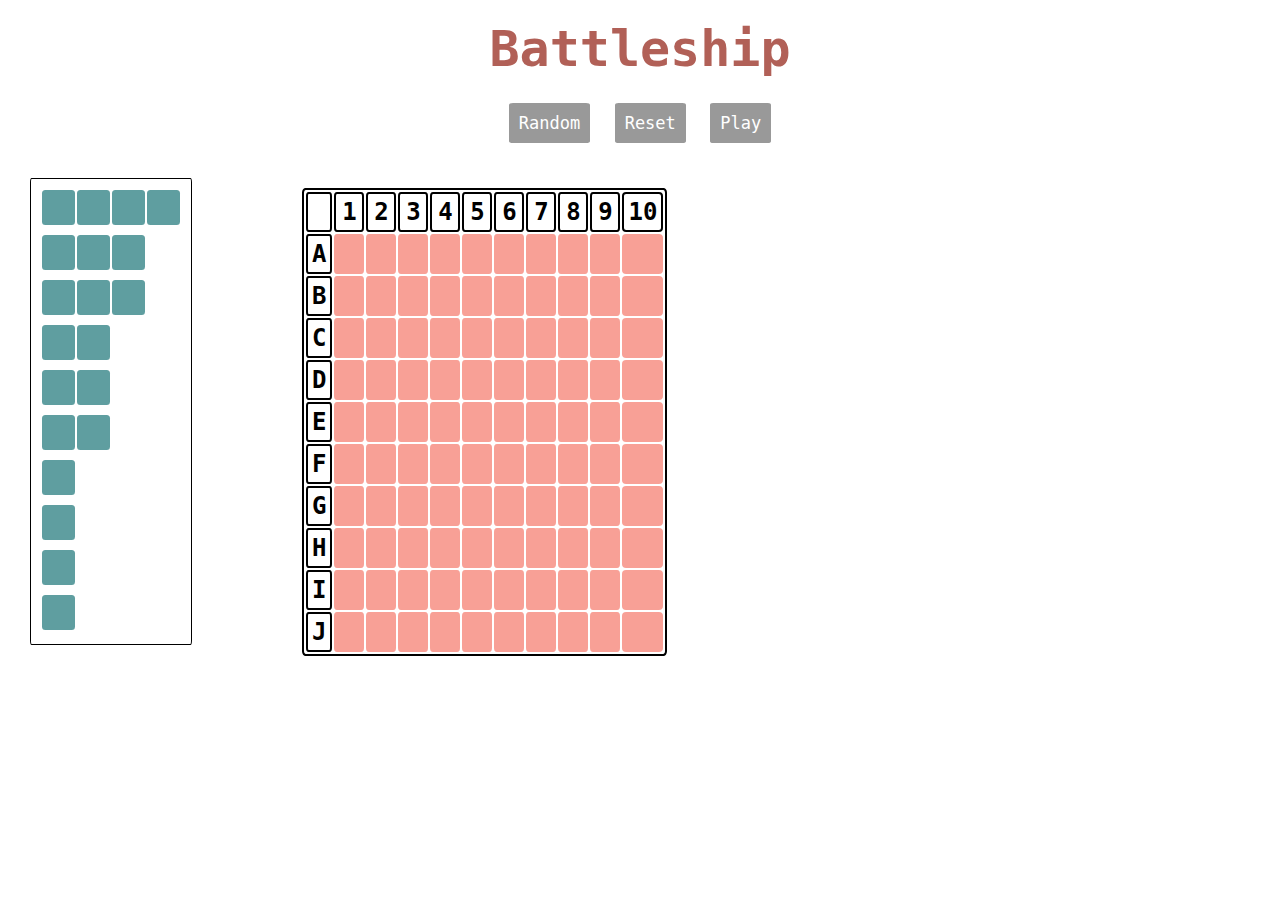
==== index.html @ 2667622d "feat: put chosen ship on board" ====
<!DOCTYPE html>

<html>

    <head>
        <title>Battleship</title>
        <link rel="stylesheet" href="styles/site.css">
        <link rel="stylesheet" href="styles/td.css">
        <link rel="stylesheet" href="styles/text.css">
        <link rel="stylesheet" href="styles/buttons.css">
        <link rel="stylesheet" href="styles/shipLegend.css">
    </head>

    <body>

        <h1 id="battleship">
            Battleship
        </h1>

        <button id="random-btn" onclick="randomShipsOnClick()">Random</button>
        <button id="reset-btn" onclick="resetShipsOnClick()">Reset</button>
        <button id="play-btn" onclick="playOnClick()">Play</button>
        <button id="quit-btn" class="disappeared" onclick="quitOnClick()">Quit</button>
        <!-- <button id="shoot-btn" class="disappeared" onclick="shootOnClick()">Shoot</button> -->

        <div id="container">

            <div class="ships-to-drag">

                <div id="sd4" class="ship-left ship4-left" onclick="chooseShip(id)">
                    <div class="ship-left-square"></div>
                    <div class="ship-left-square"></div>
                    <div class="ship-left-square"></div>
                    <div class="ship-left-square"></div>
                </div>
                <div id="sd3a" class="ship-left ship3-left"  onclick="chooseShip(id)">
                    <div class="ship-left-square"></div>
                    <div class="ship-left-square"></div>
                    <div class="ship-left-square"></div>
                </div>
                <div id="sd3b" class="ship-left ship3-left"  onclick="chooseShip(id)">
                    <div class="ship-left-square"></div>
                    <div class="ship-left-square"></div>
                    <div class="ship-left-square"></div>
                </div>

                <div id="sd2a" class="ship-left ship2-left"  onclick="chooseShip(id)">
                    <div class="ship-left-square"></div>
                    <div class="ship-left-square"></div>
                </div>
                <div id="sd2b" class="ship-left ship2-left"  onclick="chooseShip(id)">
                    <div class="ship-left-square"></div>
                    <div class="ship-left-square"></div>
                </div>
                <div id="sd2c" class="ship-left ship2-left"  onclick="chooseShip(id)">
                    <div class="ship-left-square"></div>
                    <div class="ship-left-square"></div>
                </div>

                <div class="ship-left ship1-left" id="sd1a"  onclick="chooseShip(id)">
                    <div class="ship-left-square"></div>
                </div>
                <div class="ship-left ship1-left" id="sd1b"  onclick="chooseShip(id)">
                    <div class="ship-left-square"></div>
                </div>
                <div class="ship-left ship1-left" id="sd1c"  onclick="chooseShip(id)">
                    <div class="ship-left-square"></div>
                </div>
                <div class="ship-left ship1-left" id="sd1d"  onclick="chooseShip(id)">
                    <div class="ship-left-square"></div>
                </div>
            </div>
            <div class="ships-left disappeared">

                <div id="s4" class="ship-left ship4-left">
                    <div class="ship-left-square"></div>
                    <div class="ship-left-square"></div>
                    <div class="ship-left-square"></div>
                    <div class="ship-left-square"></div>
                </div>
                <div id="s3a" class="ship-left ship3-left">
                    <div class="ship-left-square"></div>
                    <div class="ship-left-square"></div>
                    <div class="ship-left-square"></div>
                </div>
                <div id="s3b" class="ship-left ship3-left">
                    <div class="ship-left-square"></div>
                    <div class="ship-left-square"></div>
                    <div class="ship-left-square"></div>
                </div>

                <div id="s2a" class="ship-left ship2-left">
                    <div class="ship-left-square"></div>
                    <div class="ship-left-square"></div>
                </div>
                <div id="s2b" class="ship-left ship2-left">
                    <div class="ship-left-square"></div>
                    <div class="ship-left-square"></div>
                </div>
                <div id="s2c" class="ship-left ship2-left">
                    <div class="ship-left-square"></div>
                    <div class="ship-left-square"></div>
                </div>

                <div class="ship-left ship1-left" id="s1a">
                    <div class="ship-left-square"></div>
                </div>
                <div class="ship-left ship1-left" id="s1b">
                    <div class="ship-left-square"></div>
                </div>
                <div class="ship-left ship1-left" id="s1c">
                    <div class="ship-left-square"></div>
                </div>
                <div class="ship-left ship1-left" id="s1d">
                    <div class="ship-left-square"></div>
                </div>
            </div>

            <div class="ships-left-oponent disappeared">

                <div id="so4" class="ship-left ship4-left">
                    <div class="ship-left-square"></div>
                    <div class="ship-left-square"></div>
                    <div class="ship-left-square"></div>
                    <div class="ship-left-square"></div>
                </div>

                <div id="so3a" class="ship-left ship3-left">
                    <div class="ship-left-square"></div>
                    <div class="ship-left-square"></div>
                    <div class="ship-left-square"></div>
                </div>
                <div id="so3b" class="ship-left ship3-left">
                    <div class="ship-left-square"></div>
                    <div class="ship-left-square"></div>
                    <div class="ship-left-square"></div>
                </div>

                <div id="so2a" class="ship-left ship2-left">
                    <div class="ship-left-square"></div>
                    <div class="ship-left-square"></div>
                </div>
                <div id="so2b" class="ship-left ship2-left">
                    <div class="ship-left-square"></div>
                    <div class="ship-left-square"></div>
                </div>
                <div id="so2c" class="ship-left ship2-left">
                    <div class="ship-left-square"></div>
                    <div class="ship-left-square"></div>
                </div>

                <div class="ship-left ship1-left" id="so1a">
                    <div class="ship-left-square"></div>
                </div>
                <div class="ship-left ship1-left" id="so1b">
                    <div class="ship-left-square"></div>
                </div>
                <div class="ship-left ship1-left" id="so1c">
                    <div class="ship-left-square"></div>
                </div>
                <div class="ship-left ship1-left" id="so1d">
                    <div class="ship-left-square"></div>
                </div>

            </div>

        </div>

        <script src="scripts/randomShips.js"></script>

    </body>

</html>
---- styles/site.css ----
* {
    margin: 0;
    padding: 0;

}

html {
    background-color:rgb(255, 255, 255);
    /* font-family: 'Gill Sans', 'Gill Sans MT', Calibri, 'Trebuchet MS', sans-serif; */
    font-family:monospace;
    font-size: 1.5rem;
    text-align: center;
}
h1 {
    margin: 20px;
    text-align: center;
    color: rgb(177, 96, 87);
    font-size: 50px;
}
section.ships {
    margin: 50px;
    
    
}

table {
    border: black 2px solid;
    border-radius: 1%;
    margin: 40px auto;

}

th {
    border: black 2px solid;
    border-radius: 10%;

    padding: 4px;
    background-color: white;
    width: 20px;
    height: 20px;
}
---- styles/td.css ----
td {
    background-color:rgb(248, 160, 150);
    /* border: black 1px solid; */
    border-radius: 10%;
    min-width: 30px;
    min-height: 30px;
    max-width: 30px;
    max-height: 30px;
    /* cursor: pointer; */

    

    
}

td.default {
    background-color:rgb(248, 160, 150);
    min-width: 30px;
    min-height: 30px;
    max-width: 30px;
    max-height: 30px;
    cursor: pointer;
    border-radius: 10%;

}

td.unclicked {

    cursor:copy;

}

td.miss {

    background-color: rgb(250, 250, 250);

}

td.hit {

    background-color: rgb(223, 105, 135);

}

td.hit-and-sunk {
    background-color: rgb(182, 13, 55);

}

/* xx */


td.default:hover {
    background-color: rgb(230, 151, 142);
}

td.default:active {
    background-color: rgb(165, 110, 103);

}

/* yy */

td.near {

    background-color: rgb(124, 120, 120);
    cursor: pointer;

}

td.ship {

    background-color: rgb(35, 170, 163);
    cursor: pointer;

}
---- styles/text.css ----
ul{
    display: flex;
    flex-wrap: wrap;
    list-style-type: none;
    justify-content: center;
}

li {
    background-color: bisque;
    border-radius: 10%;
    padding: 10px;
    margin: 5px;
    font-size: 17px;
}

.default-text{
    color:rgb(40, 65, 66);
}

.crossed-text {
    text-decoration: line-through;
    color:rgb(221, 251, 252);
    background-color:cadetblue;

}
---- styles/buttons.css ----
button {
    background-color: rgb(153, 153, 153);
    border-radius: 5%;
    padding: 10px;
    margin: 5px;
    font-size: 17px;
    border: none;
    outline:none;
    color:white;
    font-family:monospace;


}
.disappeared {
    display: none;
}
button:hover {
    background-color: rgb(119, 118, 116);
    color:white;
    border: none;

    outline:none;

}

button:active {
    background-color: rgb(73, 73, 73);
    color:white;
    border: none;
outline:none;

    
}
---- styles/shipLegend.css ----
*{
    margin:0;
}

.ship-left {
    height: 30px;
    /* background-color: gray; */
    margin:10px;
    border-radius: 5%;
    display: flex;
    justify-content: center;
}

.ship-left-square {
    height: 35px;
    background-color: cadetblue;
    /* background-color: rgb(248, 160, 150); */
    margin:1px;
    border-radius: 10%;
    width: 35px;
    height: 35px;
}

.ship1-left {
    width: 35px;
    height: 35px;
}

.ship2-left {
    width: 70px;
    height: 35px;  
}

.ship3-left {
    width: 105px;
    height: 35px;
}

.ship4-left {
    width: 140px;
    height: 35px;
}

/* .ship-left:hover >.ship-left-square {
    background:black;
    cursor: pointer;
} */

.ship-left-sunked >.ship-left-square {
    background:rgb(208, 224, 224);
}


/* .ship-left:active >.ship-left-square {
    background:green;
    cursor: pointer;
} */

.ship-left-disappeared {
    display: none;
}

#container {
    display: grid;
    grid-template-columns: 0.8fr 1.5fr 1.5fr 0.8fr;
    grid-column-gap: 80px;
    grid-template-rows: auto;
    grid-template-areas: 
    "header header header header"
    " ships-left  player oponent ships-left-oponent"
    "footer footer footer footer";
}

#table-player {
    grid-area: player;
    justify-self: center;
}

#table-oponent {
    grid-area: oponent;
    justify-self: center;
}

.ships-left, .ships-to-drag {
    grid-area: ships-left;
    /* background-color:rgb(255, 196, 190); */
    margin: 30px;
    border-radius: 1%;
    border: black 1px solid;
    justify-self: center;
    width:160px;
    height: 465px;

}

.ships-left-oponent {
    grid-area: ships-left-oponent;
    /* background-color:rgb(255, 196, 190); */
    margin: 30px;
    border-radius: 1%;
    border: black 1px solid;
    width:160px;
    justify-self: center;
}
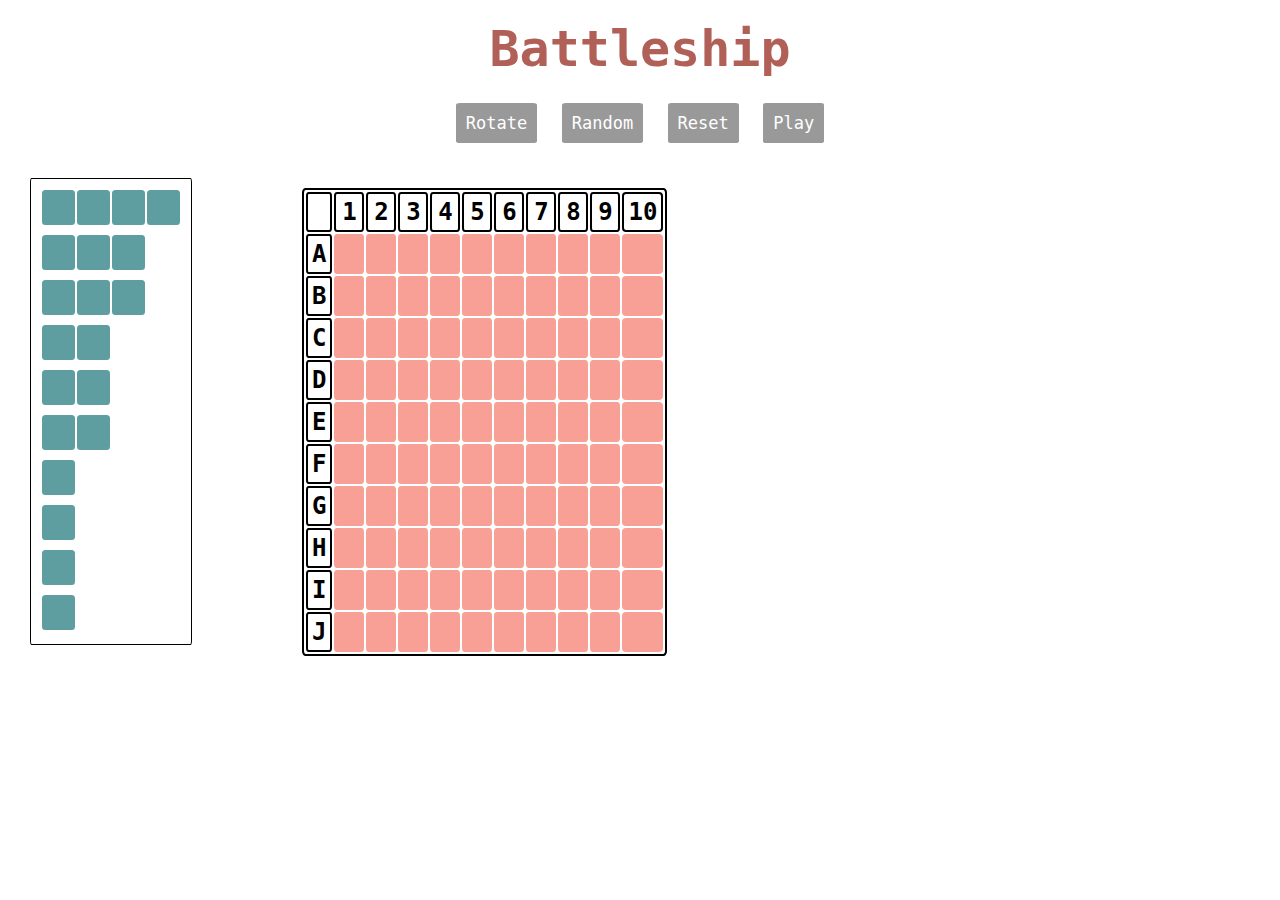
==== commit cec1df3e: "fix: rotate button" ====
--- a/index.html
+++ b/index.html
@@ -16,6 +16,7 @@
         <h1 id="battleship">
             Battleship
         </h1>
+        <button id="rotate-btn" onclick="rotateShipOnClick()">Rotate</button>
 
         <button id="random-btn" onclick="randomShipsOnClick()">Random</button>
         <button id="reset-btn" onclick="resetShipsOnClick()">Reset</button>
@@ -27,7 +28,7 @@
 
             <div class="ships-to-drag">
 
-                <div id="sd4" class="ship-left ship4-left" onclick="chooseShip(id)">
+                <div id="sd4" class="ship-left ship4-left" onclick="chooseShip(id)"   >
                     <div class="ship-left-square"></div>
                     <div class="ship-left-square"></div>
                     <div class="ship-left-square"></div>
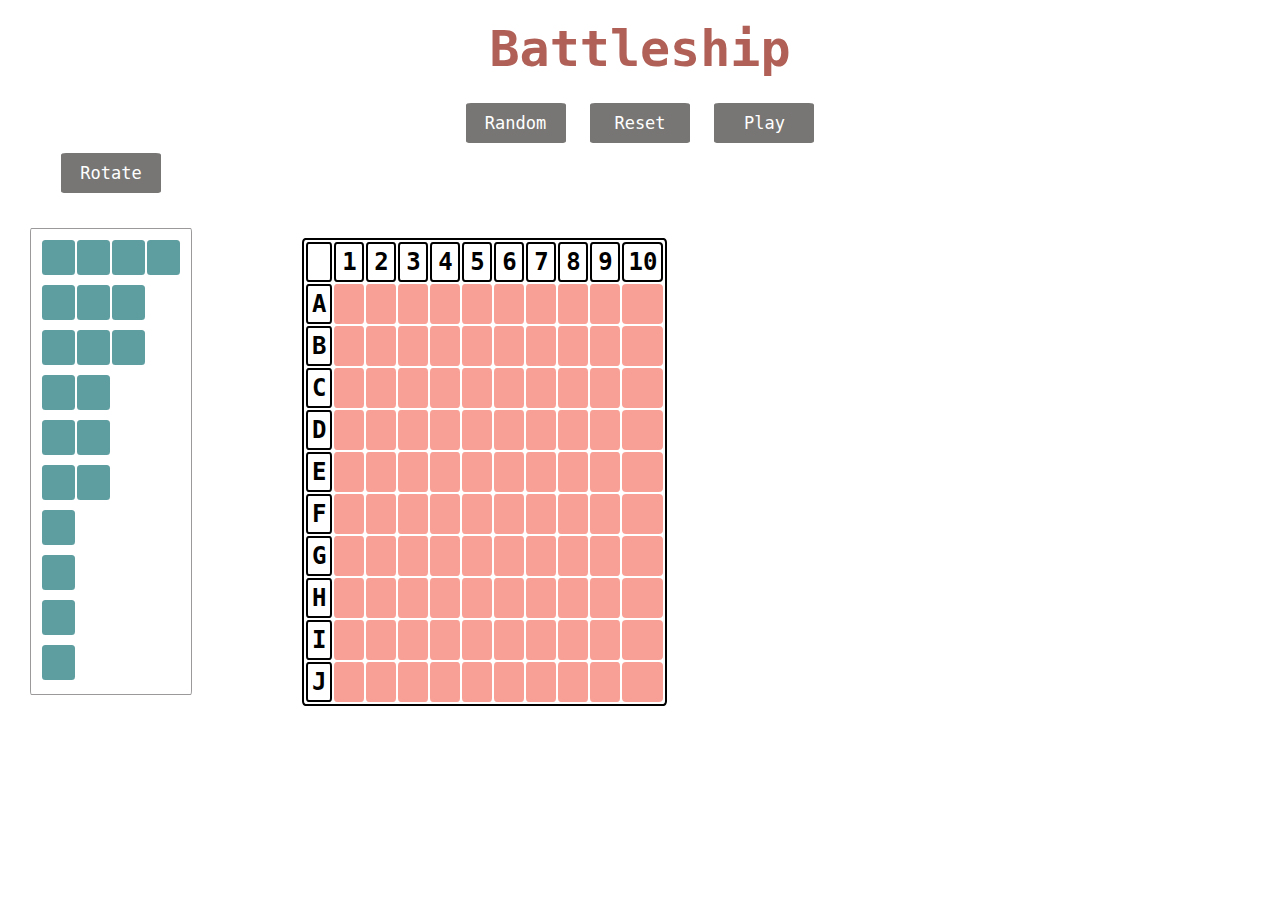
==== commit 1e2313fa: "feat: design changes" ====
--- a/index.html
+++ b/index.html
@@ -16,7 +16,6 @@
         <h1 id="battleship">
             Battleship
         </h1>
-        <button id="rotate-btn" onclick="rotateShipOnClick()">Rotate</button>
 
         <button id="random-btn" onclick="randomShipsOnClick()">Random</button>
         <button id="reset-btn" onclick="resetShipsOnClick()">Reset</button>
@@ -25,6 +24,8 @@
         <!-- <button id="shoot-btn" class="disappeared" onclick="shootOnClick()">Shoot</button> -->
 
         <div id="container">
+            
+            <button id="rotate-btn" onclick="rotateShipOnClick()">Rotate</button>
 
             <div class="ships-to-drag">
 
--- a/styles/td.css
+++ b/styles/td.css
@@ -7,10 +7,6 @@
     max-width: 30px;
     max-height: 30px;
     /* cursor: pointer; */
-
-    
-
-    
 }
 
 td.default {
@@ -21,25 +17,14 @@
     max-height: 30px;
     cursor: pointer;
     border-radius: 10%;
-
-}
-
-td.unclicked {
-
-    cursor:copy;
-
 }
 
 td.miss {
-
     background-color: rgb(250, 250, 250);
-
 }
 
 td.hit {
-
     background-color: rgb(223, 105, 135);
-
 }
 
 td.hit-and-sunk {
@@ -47,33 +32,24 @@
 
 }
 
-/* xx */
-
-
-td.default:hover {
+/* td.default:hover {
     background-color: rgb(230, 151, 142);
-}
+} */
 
 td.default:active {
     background-color: rgb(165, 110, 103);
-
 }
 
-/* yy */
-
 td.near {
-
     background-color: rgb(124, 120, 120);
     cursor: pointer;
-
 }
 
 td.ship {
-
     background-color: rgb(35, 170, 163);
-    cursor: pointer;
-
 }
 
+.hoverSquare{
+    background-color: rgb(208, 224, 224);
+}
 
-
--- a/styles/buttons.css
+++ b/styles/buttons.css
@@ -1,5 +1,5 @@
 button {
-    background-color: rgb(153, 153, 153);
+    background-color:  rgb(119, 118, 116);
     border-radius: 5%;
     padding: 10px;
     margin: 5px;
@@ -8,27 +8,28 @@
     outline:none;
     color:white;
     font-family:monospace;
+    width: 100px;
+}
 
-
-}
 .disappeared {
     display: none;
 }
+
 button:hover {
-    background-color: rgb(119, 118, 116);
+    background-color: rgb(85, 84, 83);
     color:white;
     border: none;
-
     outline:none;
-
 }
 
 button:active {
     background-color: rgb(73, 73, 73);
     color:white;
     border: none;
-outline:none;
-
-    
+    outline:none;  
 }
 
+#rotate-btn {
+    grid-area: headerRotate;
+    justify-self: center;
+}--- a/styles/shipLegend.css
+++ b/styles/shipLegend.css
@@ -41,10 +41,10 @@
     height: 35px;
 }
 
-/* .ship-left:hover >.ship-left-square {
-    background:black;
+.ship-left:hover >.ship-left-square {
+    background:rgb(48, 120, 122);
     cursor: pointer;
-} */
+}
 
 .ship-left-sunked >.ship-left-square {
     background:rgb(208, 224, 224);
@@ -66,7 +66,7 @@
     grid-column-gap: 80px;
     grid-template-rows: auto;
     grid-template-areas: 
-    "header header header header"
+    "headerRotate header header header"
     " ships-left  player oponent ships-left-oponent"
     "footer footer footer footer";
 }
@@ -86,7 +86,7 @@
     /* background-color:rgb(255, 196, 190); */
     margin: 30px;
     border-radius: 1%;
-    border: black 1px solid;
+    border: rgb(155, 153, 153) 1px solid;
     justify-self: center;
     width:160px;
     height: 465px;
@@ -98,7 +98,7 @@
     /* background-color:rgb(255, 196, 190); */
     margin: 30px;
     border-radius: 1%;
-    border: black 1px solid;
+    border: rgb(155, 153, 153) 1px solid;
     width:160px;
     justify-self: center;
 }
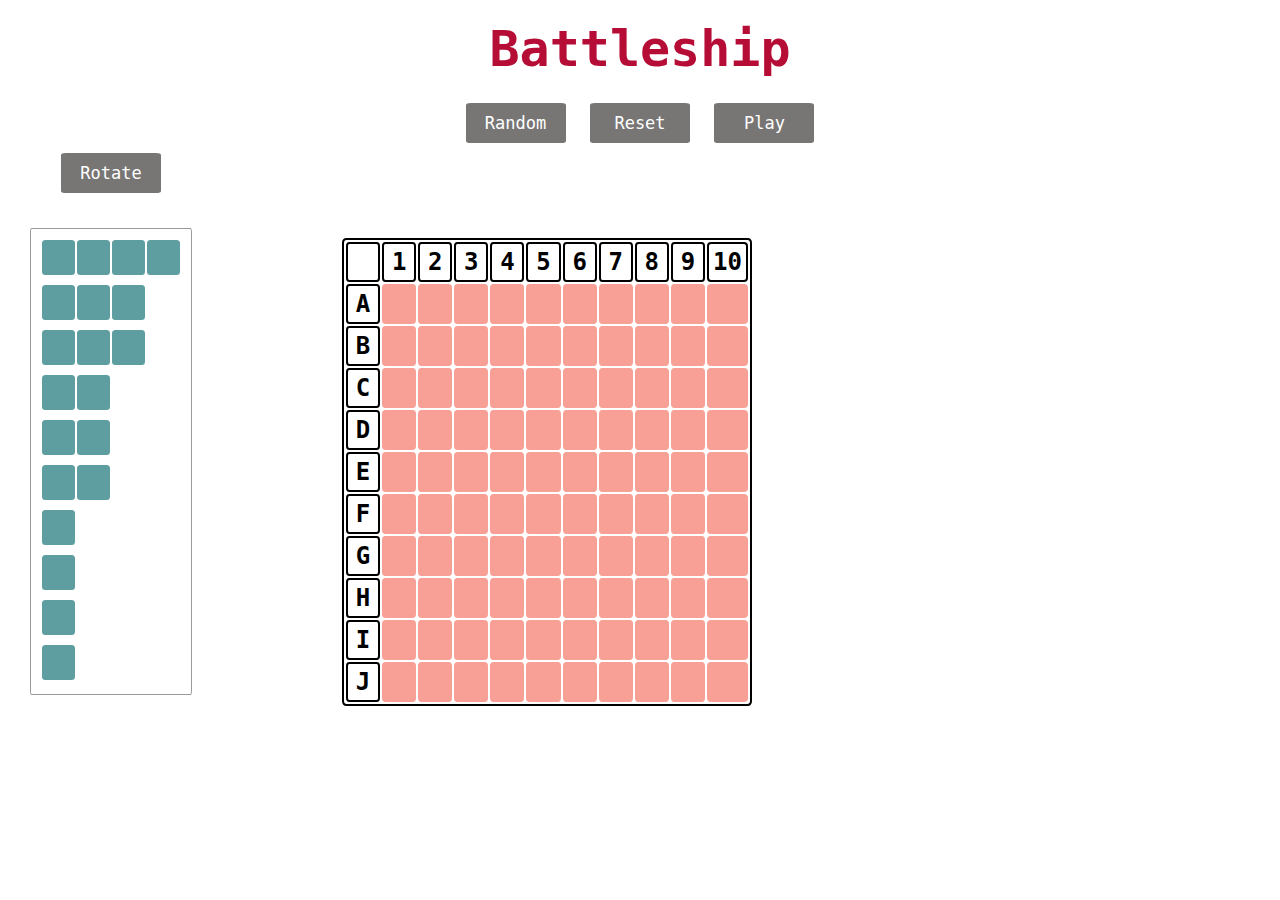
==== commit d43f243a: "chore: clean code" ====
--- a/index.html
+++ b/index.html
@@ -21,10 +21,9 @@
         <button id="reset-btn" onclick="resetShipsOnClick()">Reset</button>
         <button id="play-btn" onclick="playOnClick()">Play</button>
         <button id="quit-btn" class="disappeared" onclick="quitOnClick()">Quit</button>
-        <!-- <button id="shoot-btn" class="disappeared" onclick="shootOnClick()">Shoot</button> -->
 
         <div id="container">
-            
+
             <button id="rotate-btn" onclick="rotateShipOnClick()">Rotate</button>
 
             <div class="ships-to-drag">
--- a/styles/site.css
+++ b/styles/site.css
@@ -1,42 +1,38 @@
 * {
     margin: 0;
     padding: 0;
-
 }
 
 html {
     background-color:rgb(255, 255, 255);
-    /* font-family: 'Gill Sans', 'Gill Sans MT', Calibri, 'Trebuchet MS', sans-serif; */
     font-family:monospace;
     font-size: 1.5rem;
     text-align: center;
 }
+
 h1 {
     margin: 20px;
     text-align: center;
-    color: rgb(177, 96, 87);
+    color:rgb(182, 13, 55);
     font-size: 50px;
 }
+
 section.ships {
     margin: 50px;
-    
-    
 }
 
 table {
     border: black 2px solid;
     border-radius: 1%;
-    margin: 40px auto;
-
+    margin: 40px;
+    width: 410px;
 }
 
 th {
     border: black 2px solid;
     border-radius: 10%;
-
     padding: 4px;
     background-color: white;
-    width: 20px;
-    height: 20px;
-}
-
+    width: 22px;
+    height: 22px;
+}--- a/styles/td.css
+++ b/styles/td.css
@@ -1,14 +1,3 @@
-td {
-    background-color:rgb(248, 160, 150);
-    /* border: black 1px solid; */
-    border-radius: 10%;
-    min-width: 30px;
-    min-height: 30px;
-    max-width: 30px;
-    max-height: 30px;
-    /* cursor: pointer; */
-}
-
 td.default {
     background-color:rgb(248, 160, 150);
     min-width: 30px;
@@ -32,9 +21,9 @@
 
 }
 
-/* td.default:hover {
+td.default:hover {
     background-color: rgb(230, 151, 142);
-} */
+}
 
 td.default:active {
     background-color: rgb(165, 110, 103);
@@ -51,5 +40,4 @@
 
 .hoverSquare{
     background-color: rgb(208, 224, 224);
-}
-
+}--- a/styles/shipLegend.css
+++ b/styles/shipLegend.css
@@ -4,7 +4,6 @@
 
 .ship-left {
     height: 30px;
-    /* background-color: gray; */
     margin:10px;
     border-radius: 5%;
     display: flex;
@@ -14,7 +13,6 @@
 .ship-left-square {
     height: 35px;
     background-color: cadetblue;
-    /* background-color: rgb(248, 160, 150); */
     margin:1px;
     border-radius: 10%;
     width: 35px;
@@ -50,12 +48,6 @@
     background:rgb(208, 224, 224);
 }
 
-
-/* .ship-left:active >.ship-left-square {
-    background:green;
-    cursor: pointer;
-} */
-
 .ship-left-disappeared {
     display: none;
 }
@@ -83,7 +75,6 @@
 
 .ships-left, .ships-to-drag {
     grid-area: ships-left;
-    /* background-color:rgb(255, 196, 190); */
     margin: 30px;
     border-radius: 1%;
     border: rgb(155, 153, 153) 1px solid;
@@ -95,11 +86,9 @@
 
 .ships-left-oponent {
     grid-area: ships-left-oponent;
-    /* background-color:rgb(255, 196, 190); */
     margin: 30px;
     border-radius: 1%;
     border: rgb(155, 153, 153) 1px solid;
     width:160px;
     justify-self: center;
-}
-
+}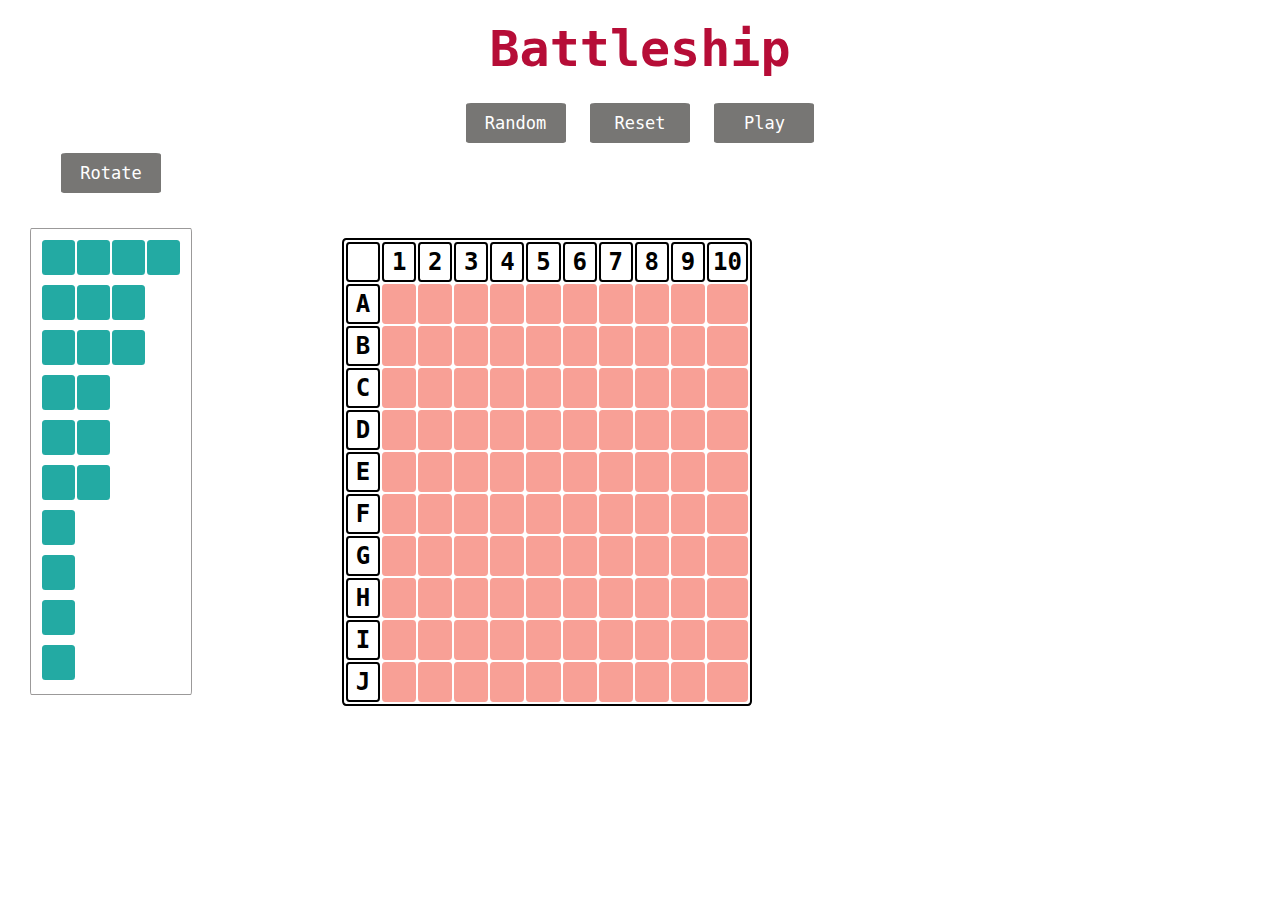
==== commit c72a541f: "feat: design changes" ====
--- a/index.html
+++ b/index.html
@@ -6,7 +6,6 @@
         <title>Battleship</title>
         <link rel="stylesheet" href="styles/site.css">
         <link rel="stylesheet" href="styles/td.css">
-        <link rel="stylesheet" href="styles/text.css">
         <link rel="stylesheet" href="styles/buttons.css">
         <link rel="stylesheet" href="styles/shipLegend.css">
     </head>
--- a/styles/td.css
+++ b/styles/td.css
@@ -39,5 +39,9 @@
 }
 
 .hoverSquare{
-    background-color: rgb(208, 224, 224);
+    background-color: rgb(252, 203, 198);
+}
+
+.chosenSquare{
+    background-color:rgb(21, 109, 104);
 }--- a/styles/shipLegend.css
+++ b/styles/shipLegend.css
@@ -12,7 +12,7 @@
 
 .ship-left-square {
     height: 35px;
-    background-color: cadetblue;
+    background-color: rgb(35, 170, 163);
     margin:1px;
     border-radius: 10%;
     width: 35px;
@@ -40,7 +40,7 @@
 }
 
 .ship-left:hover >.ship-left-square {
-    background:rgb(48, 120, 122);
+    background-color: rgb(30, 139, 134);
     cursor: pointer;
 }
 
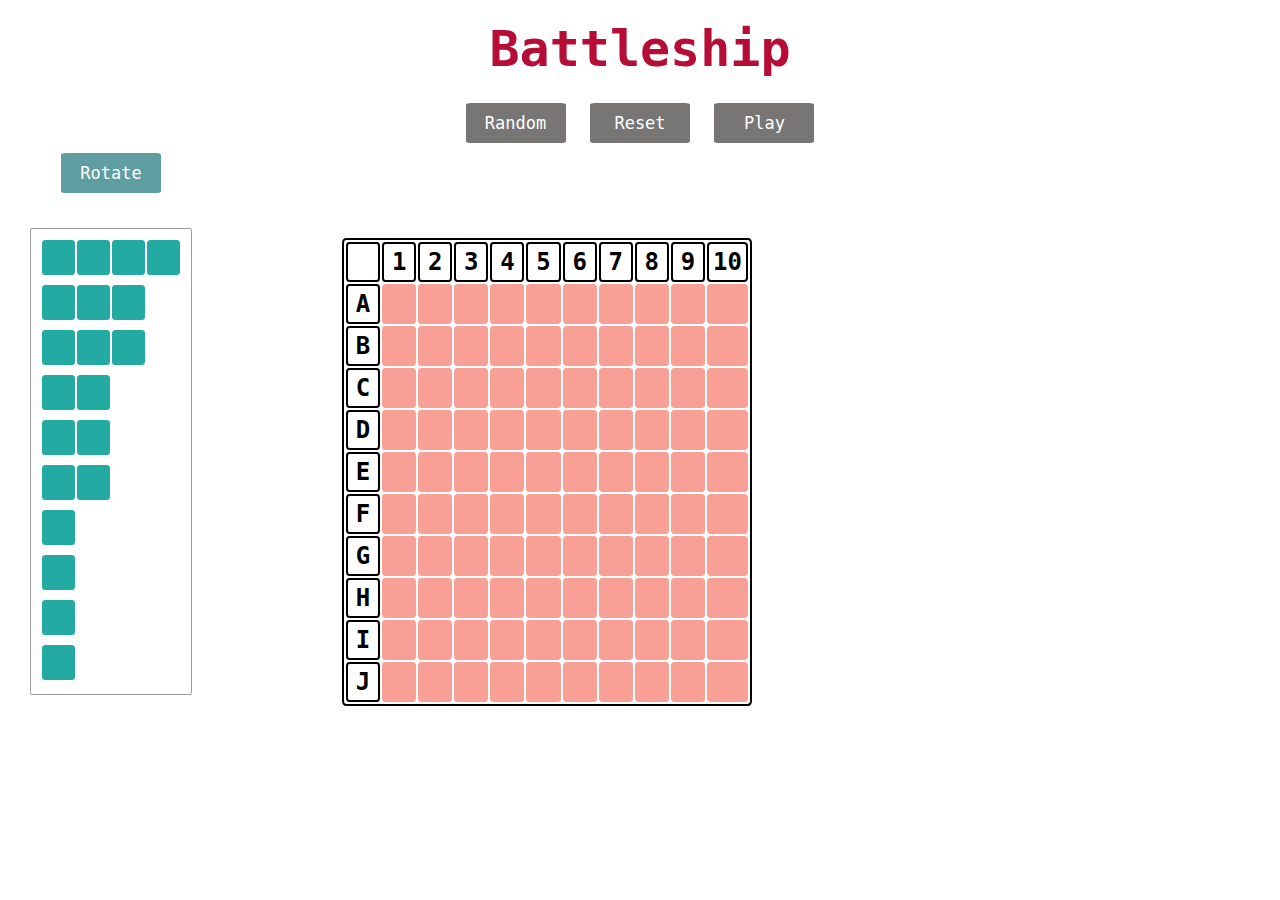
==== commit dd5ffa1a: "feat: disable near squares" ====
--- a/index.html
+++ b/index.html
@@ -166,7 +166,7 @@
 
         </div>
 
-        <script src="scripts/randomShips.js"></script>
+        <script src="scripts/script.js"></script>
 
     </body>
 
--- a/styles/td.css
+++ b/styles/td.css
@@ -13,11 +13,11 @@
 }
 
 td.hit {
-    background-color: rgb(223, 105, 135);
+    background-color: rgb(247, 82, 82);
 }
 
 td.hit-and-sunk {
-    background-color: rgb(182, 13, 55);
+    background-color: rgb(216, 48, 25);
 
 }
 
@@ -35,7 +35,17 @@
 }
 
 td.ship {
-    background-color: rgb(35, 170, 163);
+    background-color: rgb(250, 124, 110);
+}
+
+td.shipO {
+    background-color:rgb(248, 160, 150);
+    cursor: pointer;
+}
+
+td.shipO:hover {
+    background-color:rgb(230, 151, 142);
+    cursor: pointer;
 }
 
 .hoverSquare{
--- a/styles/buttons.css
+++ b/styles/buttons.css
@@ -32,4 +32,9 @@
 #rotate-btn {
     grid-area: headerRotate;
     justify-self: center;
+    background-color:cadetblue;
+}
+#rotate-btn:hover {
+ 
+    background-color:rgb(60, 102, 104);
 }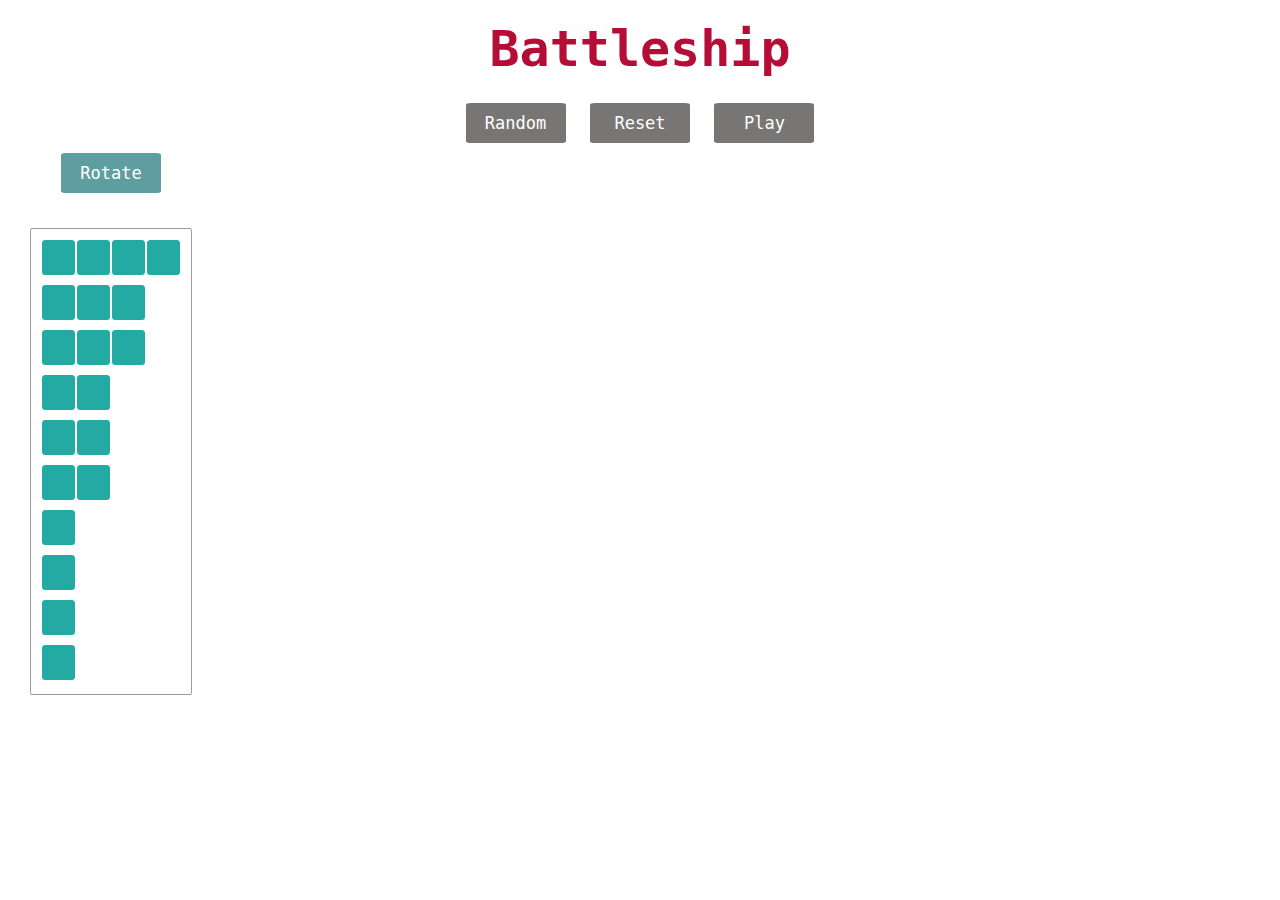
==== commit dd581b77: "add: readme" ====
--- a/index.html
+++ b/index.html
@@ -22,9 +22,7 @@
         <button id="quit-btn" class="disappeared" onclick="quitOnClick()">Quit</button>
 
         <div id="container">
-
             <button id="rotate-btn" onclick="rotateShipOnClick()">Rotate</button>
-
             <div class="ships-to-drag">
 
                 <div id="sd4" class="ship-left ship4-left" onclick="chooseShip(id)"   >
@@ -161,13 +159,8 @@
                 <div class="ship-left ship1-left" id="so1d">
                     <div class="ship-left-square"></div>
                 </div>
-
             </div>
-
         </div>
-
-        <script src="scripts/script.js"></script>
-
+        <script src="test.js"></script>
     </body>
-
 </html>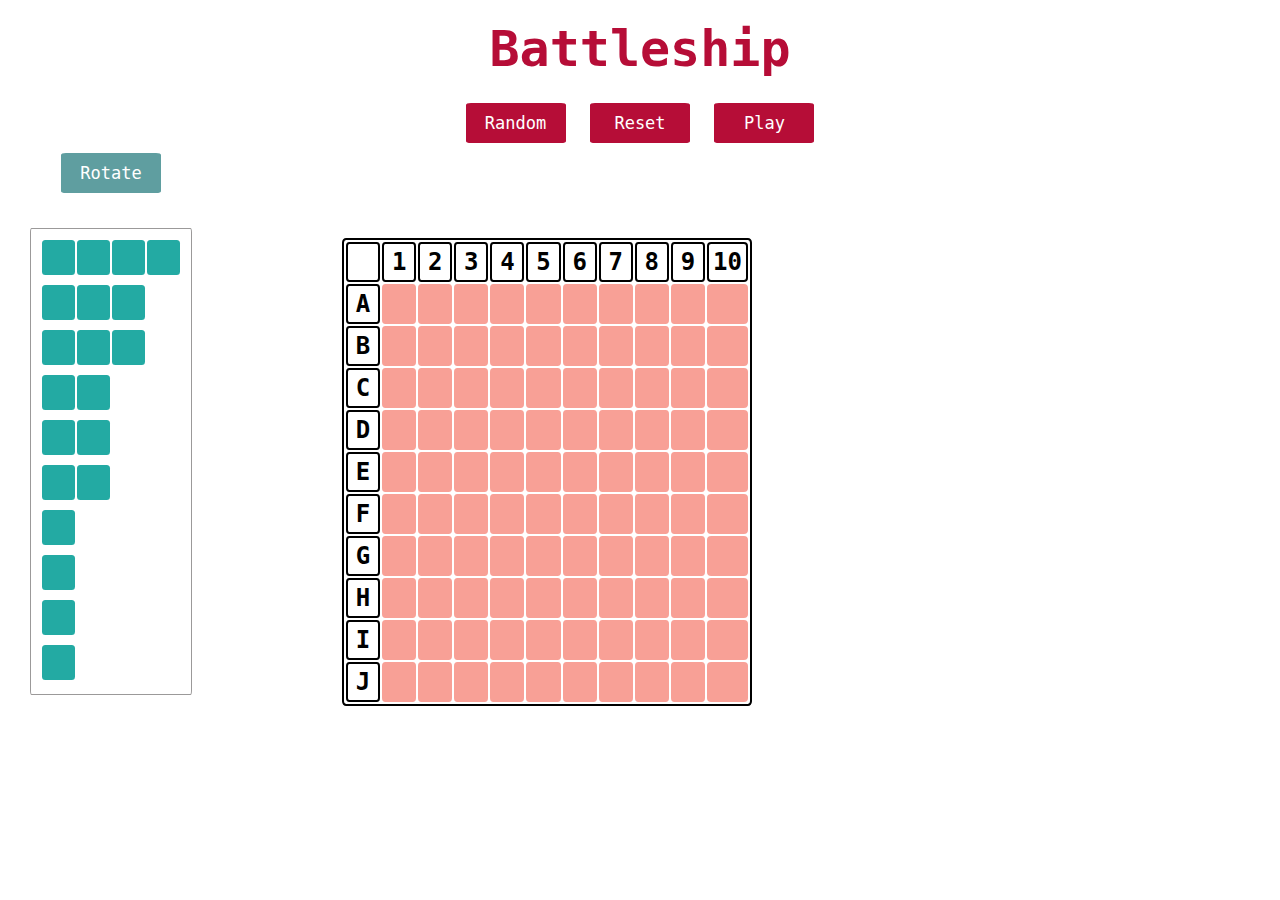
==== commit 53f8d02d: "return to script.js as script" ====
--- a/index.html
+++ b/index.html
@@ -161,6 +161,6 @@
                 </div>
             </div>
         </div>
-        <script src="test.js"></script>
+        <script src="scripts/script.js"></script>
     </body>
 </html>--- a/styles/td.css
+++ b/styles/td.css
@@ -17,8 +17,7 @@
 }
 
 td.hit-and-sunk {
-    background-color: rgb(216, 48, 25);
-
+    background-color: rgb(211, 95, 80);
 }
 
 td.default:hover {
--- a/styles/buttons.css
+++ b/styles/buttons.css
@@ -1,5 +1,5 @@
 button {
-    background-color:  rgb(119, 118, 116);
+    background-color:  rgb(182, 13, 55);
     border-radius: 5%;
     padding: 10px;
     margin: 5px;
@@ -16,14 +16,14 @@
 }
 
 button:hover {
-    background-color: rgb(85, 84, 83);
+    background-color: rgb(151, 12, 47);
     color:white;
     border: none;
     outline:none;
 }
 
 button:active {
-    background-color: rgb(73, 73, 73);
+    background-color:  rgb(94, 3, 26);
     color:white;
     border: none;
     outline:none;  
--- a/styles/shipLegend.css
+++ b/styles/shipLegend.css
@@ -81,7 +81,6 @@
     justify-self: center;
     width:160px;
     height: 465px;
-
 }
 
 .ships-left-oponent {
